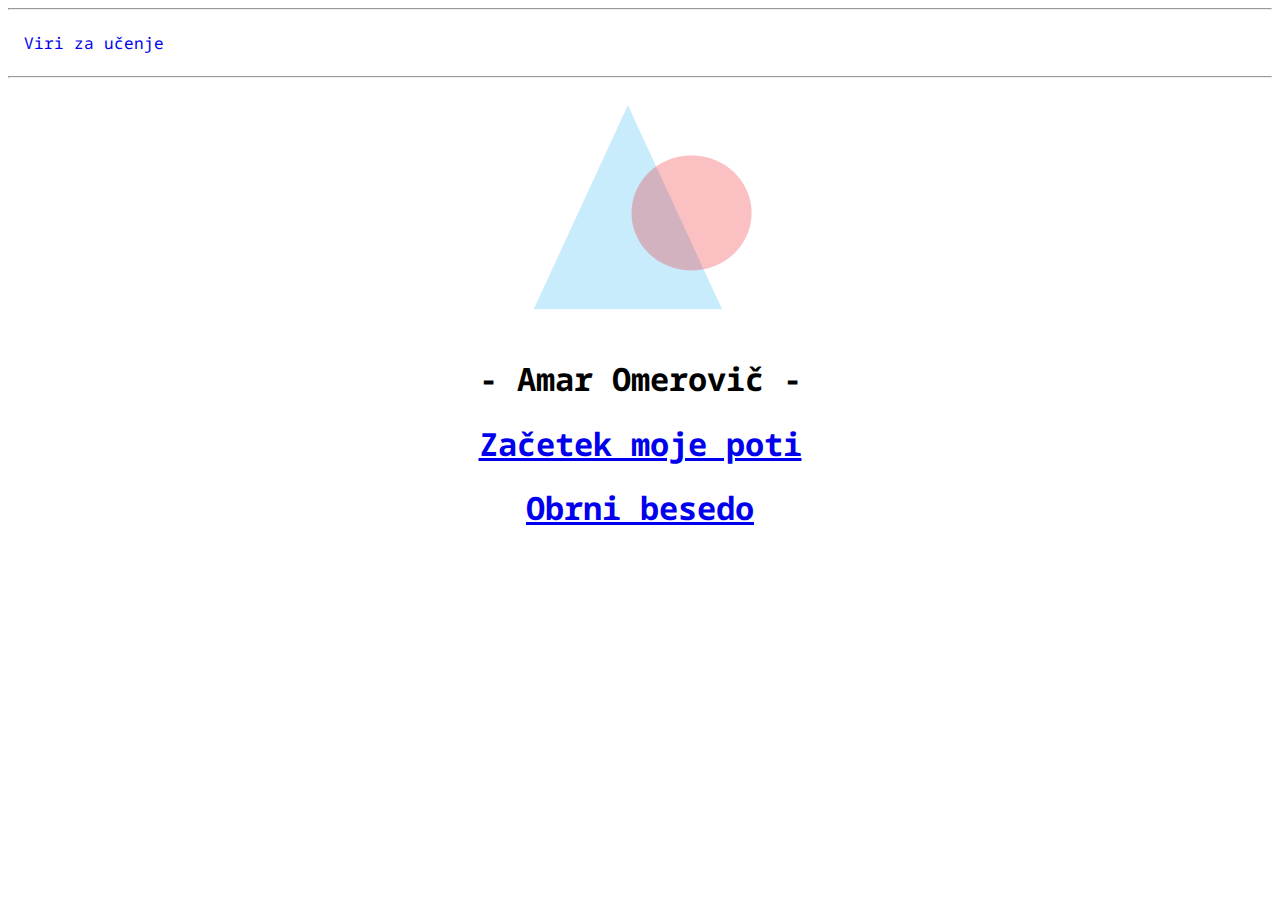
==== index.html @ 15960549 "Add files via upload" ====
<!DOCTYPE html>
<html lang="en">

<meta charset="UTF-8">
<title>Amar Omerovič</title>
<meta name="viewport" content="width=device-width,initial-scale=1">

<style>

@import url('https://fonts.googleapis.com/css2?family=Noto+Sans+Mono&display=swap');

.center {
  display: block;
  margin-left: auto;
  margin-right: auto;
  width: 250px;
  height: 250px;
}

h1 {font-family: 'Noto Sans Mono', monospace;}

a {
  color: #0000EE;
  font-family: 'Noto Sans Mono', monospace;
}

ul {
  list-style-type: none;
  margin: 0;
  padding: 0;
  overflow: hidden;
  font-family: 'Noto Sans Mono', monospace;
}

li {
  float: left;
}

li a {
  display: block;
  text-align: center;
  padding: 14px 16px;
  text-decoration: none;
}

li a:hover {
  color: red;
}

</style>

<body>

<div style="text-align: center;">

<hr>
<ul>
 <li><a href="viri.html">Viri za učenje</a></li>
</ul>
<hr>

<img src="bruh.png" class="center">

<h1>- Amar Omerovič -</h1>

<a href="zacetek.html"><h1>Začetek moje poti</h1></a>
<a href="obrni.html"><h1>Obrni besedo</h1></a>

</div>

</body>
</html>
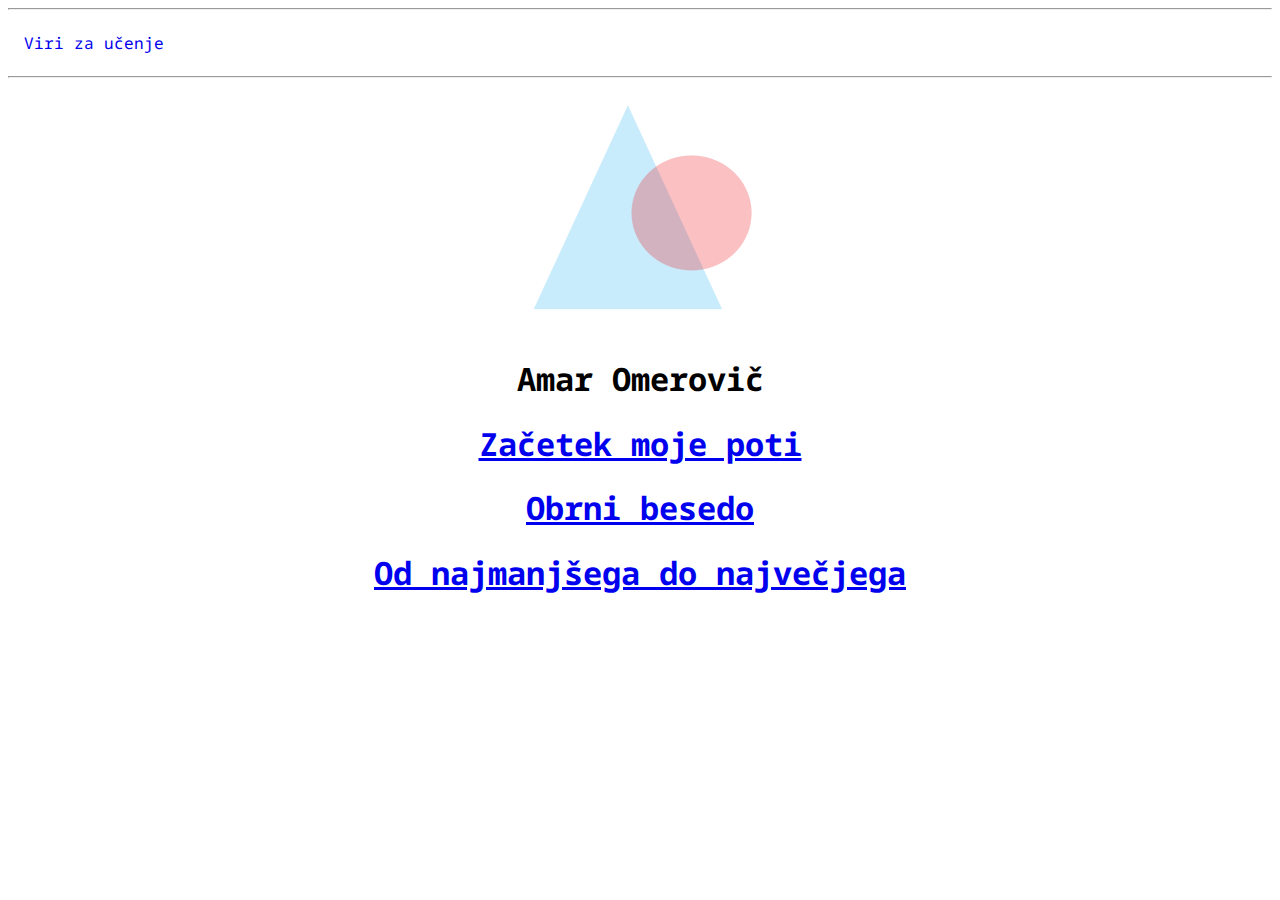
==== commit 40d7271f: "Add files via upload" ====
--- a/index.html
+++ b/index.html
@@ -61,10 +61,11 @@
 
 <img src="bruh.png" class="center">
 
-<h1>- Amar Omerovič -</h1>
+<h1>Amar Omerovič</h1>
 
 <a href="zacetek.html"><h1>Začetek moje poti</h1></a>
 <a href="obrni.html"><h1>Obrni besedo</h1></a>
+<a href="najmanjnajvec.html"><h1>Od najmanjšega do največjega</h1></a>
 
 </div>
 
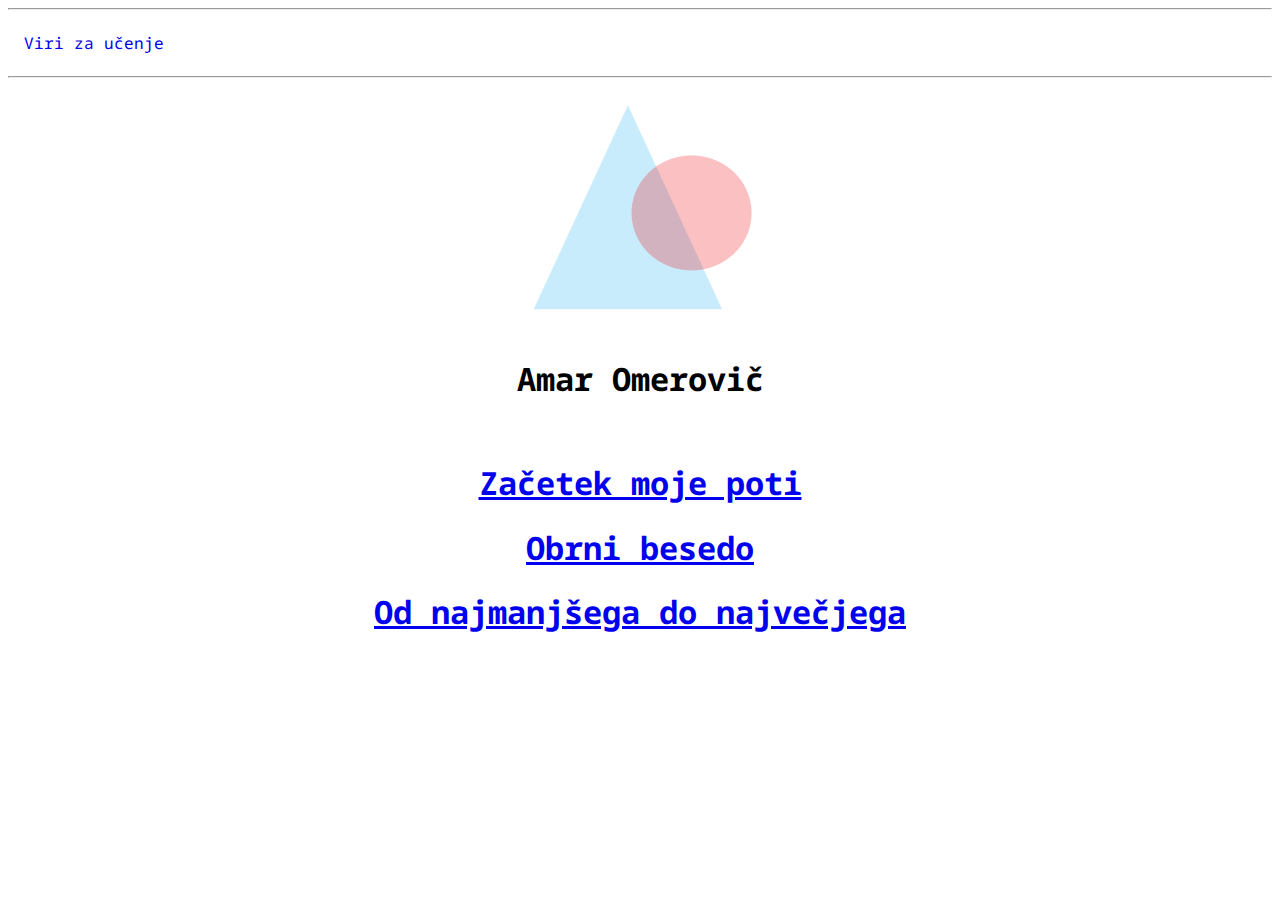
==== commit 46bc4998: "Update index.html" ====
--- a/index.html
+++ b/index.html
@@ -63,6 +63,8 @@
 
 <h1>Amar Omerovič</h1>
 
+<br>  
+  
 <a href="zacetek.html"><h1>Začetek moje poti</h1></a>
 <a href="obrni.html"><h1>Obrni besedo</h1></a>
 <a href="najmanjnajvec.html"><h1>Od najmanjšega do največjega</h1></a>
@@ -70,4 +72,4 @@
 </div>
 
 </body>
-</html> +</html> 
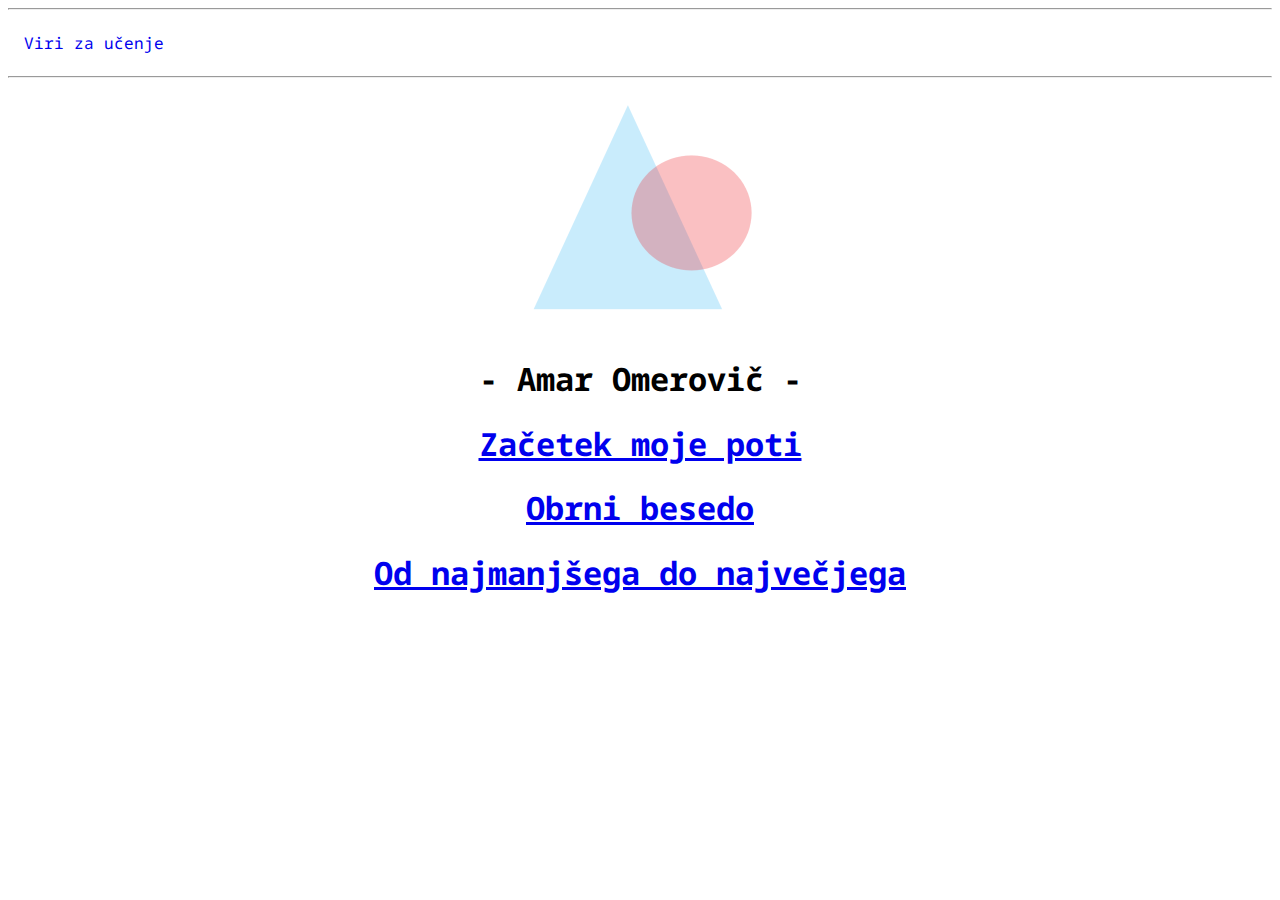
==== commit 31f2ac38: "Add files via upload" ====
--- a/index.html
+++ b/index.html
@@ -61,10 +61,8 @@
 
 <img src="bruh.png" class="center">
 
-<h1>Amar Omerovič</h1>
+<h1>- Amar Omerovič -</h1>
 
-<br>  
-  
 <a href="zacetek.html"><h1>Začetek moje poti</h1></a>
 <a href="obrni.html"><h1>Obrni besedo</h1></a>
 <a href="najmanjnajvec.html"><h1>Od najmanjšega do največjega</h1></a>
@@ -72,4 +70,4 @@
 </div>
 
 </body>
-</html> 
+</html> 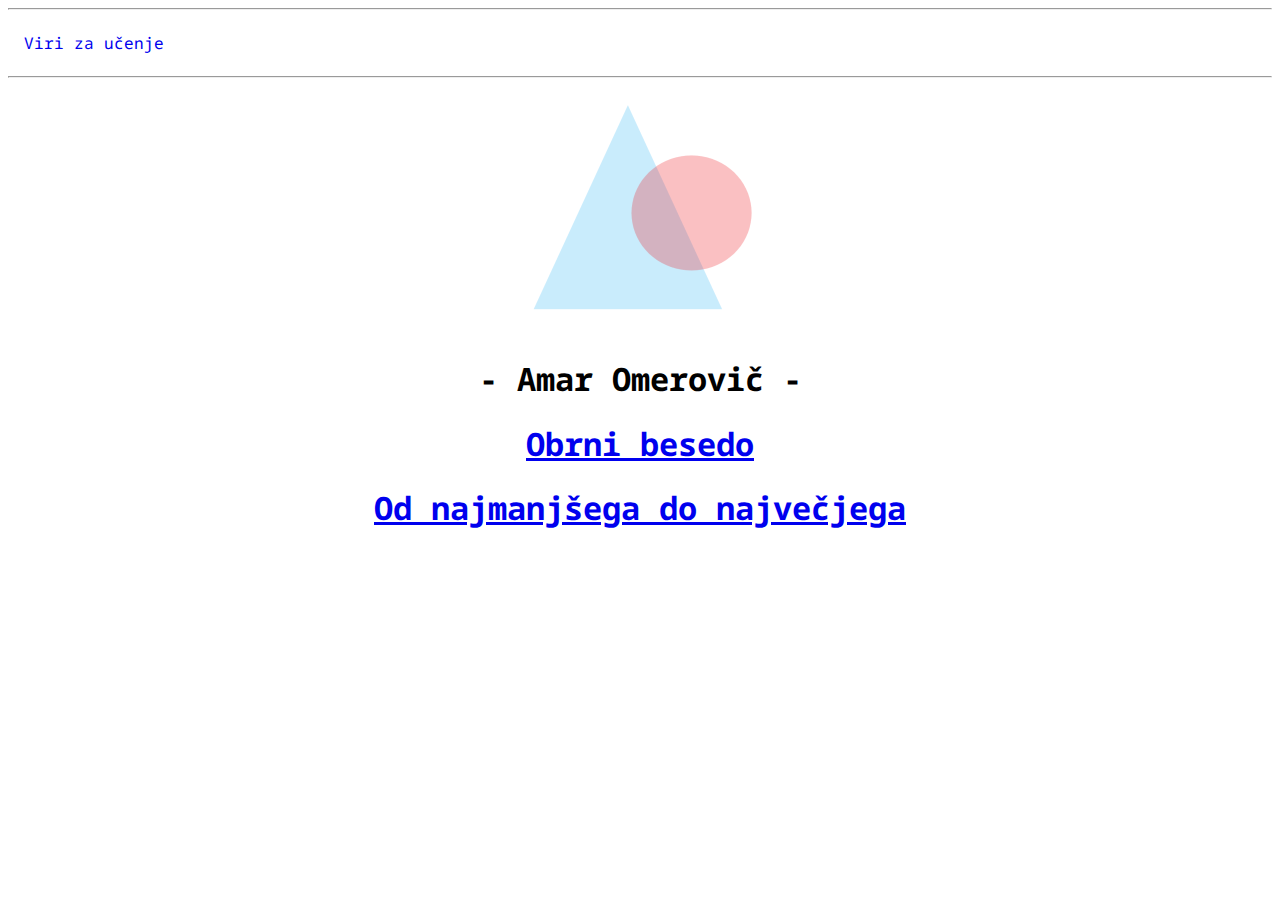
==== commit b4b206ed: "Update index.html" ====
--- a/index.html
+++ b/index.html
@@ -63,11 +63,10 @@
 
 <h1>- Amar Omerovič -</h1>
 
-<a href="zacetek.html"><h1>Začetek moje poti</h1></a>
 <a href="obrni.html"><h1>Obrni besedo</h1></a>
 <a href="najmanjnajvec.html"><h1>Od najmanjšega do največjega</h1></a>
 
 </div>
 
 </body>
-</html> +</html> 
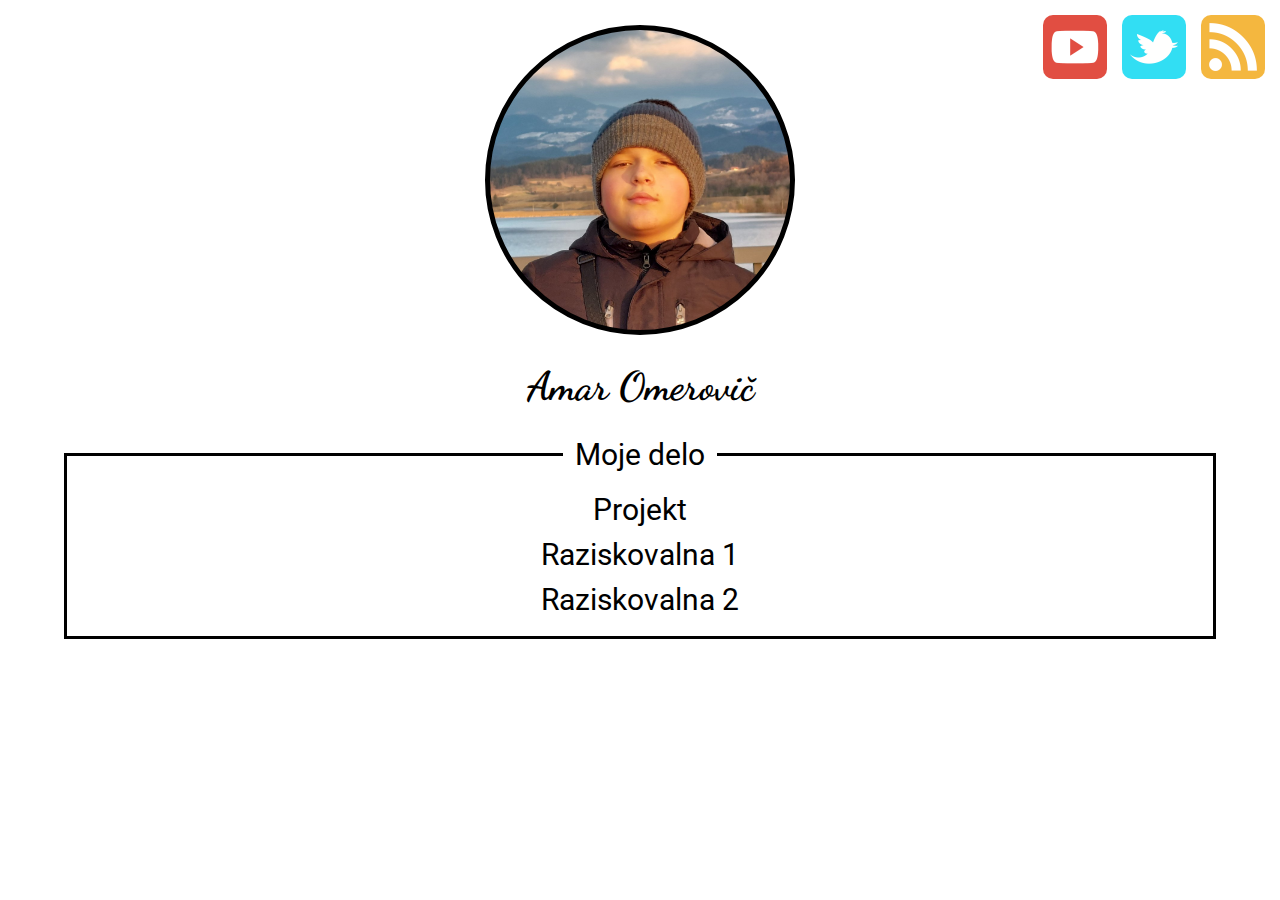
==== commit 1d0e1126: "Add files via upload" ====
--- a/index.html
+++ b/index.html
@@ -1,72 +1,90 @@
 <!DOCTYPE html>
-<html lang="en">
+<html lang="sl">
+<head>
+    <meta charset="UTF-8">
+    <meta http-equiv="X-UA-Compatible" content="IE=edge">
+    <meta name="viewport" content="width=device-width, initial-scale=1.0">
+    <title>Portfolio</title>
+    <link href="https://fonts.googleapis.com/css2?family=Dancing+Script&family=Shizuru&display=swap" rel="stylesheet"> 
+    <link href="https://fonts.googleapis.com/css2?family=Roboto:wght@300&display=swap" rel="stylesheet">
+    <link rel="stylesheet" href="https://cdnjs.cloudflare.com/ajax/libs/animate.css/4.1.1/animate.min.css">
+</head>
+<style>
+body{margin: 0;}
 
-<meta charset="UTF-8">
-<title>Amar Omerovič</title>
-<meta name="viewport" content="width=device-width,initial-scale=1">
+.center{text-align: center;}
 
-<style>
+.pic{width: 300px; height: 300px; border-style: solid; border-width: 5px; border-color: black; border-radius: 300px; margin: auto; margin-top: 25px; background-image: url(slikca.jpg); background-repeat: no-repeat; background-position: center center; background-size: 120% 150%;}
 
-@import url('https://fonts.googleapis.com/css2?family=Noto+Sans+Mono&display=swap');
+.name{font-family: 'Dancing Script', cursive; font-size: 40px;}
 
-.center {
-  display: block;
-  margin-left: auto;
-  margin-right: auto;
-  width: 250px;
-  height: 250px;
-}
+.crta{border-style: solid; border-width: 2px; border-color: black;}
+  
+.rss{border-radius: 10px; position: absolute; top: 0px; right: 0px; width: 64px; height: 64px; margin: 15px;} 
+ 
+.twtr{border-radius: 10px; position: absolute; top: 0px; right: 79px; width: 64px; height: 64px; margin: 15px;}  
+ 
+.yt{border-radius: 10px; position: absolute; top: 0px; right: 158px; width: 64px; height: 64px; margin: 15px;}  
 
-h1 {font-family: 'Noto Sans Mono', monospace;}
+.links:hover{opacity: 0.5; margin-top: 10px;}
 
-a {
-  color: #0000EE;
-  font-family: 'Noto Sans Mono', monospace;
-}
+fieldset{font-family: 'Roboto', sans-serif; font-size: 30px; margin: 5%; margin-top: 15px; border-style: solid; border-width: 3px; border-color: black;}
+legend{margin: auto;}
+li{margin-top: 10px;}
 
-ul {
-  list-style-type: none;
-  margin: 0;
-  padding: 0;
-  overflow: hidden;
-  font-family: 'Noto Sans Mono', monospace;
-}
+@media only screen and (max-width: 780px) {
+  
+.rss{top: 0px; right: 0px;} 
+ 
+.twtr{top: 79px; right: 0px;}  
+ 
+.yt{top: 158px; right: 0px;}  
 
-li {
-  float: left;
-}
+} 
 
-li a {
-  display: block;
-  text-align: center;
-  padding: 14px 16px;
-  text-decoration: none;
-}
+@media only screen and (max-width: 525px) {
+  
+.pic{margin-top: 110px;}
 
-li a:hover {
-  color: red;
-}
+.rss{top: 0px; right: 0px;} 
+ 
+.twtr{top: 0px; right: 79px;}  
+ 
+.yt{top: 0px; right: 158px;}  
+  
+} 
+
+@media only screen and (max-width: 335px) {
+  
+.pic{width: 280px; height: 280px; border-radius: 280px;}
+
+} 
 
 </style>
+<body>
+ <div class="center">
 
-<body>
+ <div class="pic"></div>
 
-<div style="text-align: center;">
+ <h1 class="name">Amar Omerovič</h1>
 
-<hr>
-<ul>
- <li><a href="viri.html">Viri za učenje</a></li>
-</ul>
-<hr>
+ <a href="https://www.google.com/"><img src="rss-icon.png" class="rss links"></a>
 
-<img src="bruh.png" class="center">
+ <a href="https://twitter.com/amaromerovich"><img src="twitter-icon.png" class="twtr links"></a>
 
-<h1>- Amar Omerovič -</h1>
+ <a href="https://www.youtube.com/channel/UCzV7BA8qK9dZCt4IAp3p60A"><img src="yt.png" class="yt links"></a>  
+ 
+ <fieldset>
+    <legend><span style="margin: 10px;">Moje delo</span></legend>
 
-<a href="obrni.html"><h1>Obrni besedo</h1></a>
-<a href="najmanjnajvec.html"><h1>Od najmanjšega do največjega</h1></a>
+	<ul style="list-style-position: inside; list-style-type: none; margin: 0; padding: 0;">
+    <li>Projekt</li>
+    <li>Raziskovalna 1</li>
+    <li>Raziskovalna 2</li>
+    </ul> 
 
-</div>
-
+ </fieldset>
+ 
+ </div>
 </body>
-</html> 
+</html>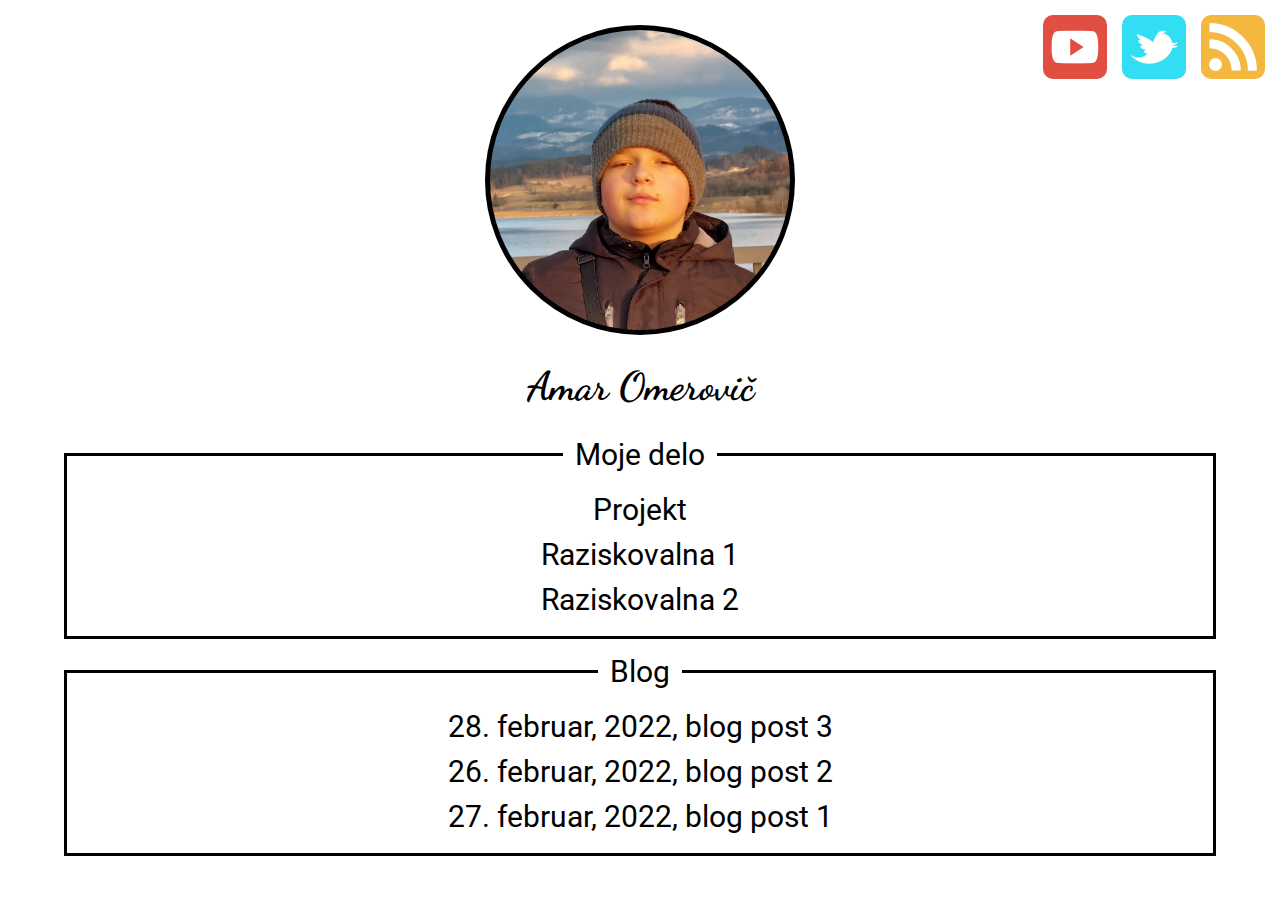
==== commit f902404f: "Add files via upload" ====
--- a/index.html
+++ b/index.html
@@ -74,7 +74,7 @@
 
  <a href="https://www.youtube.com/channel/UCzV7BA8qK9dZCt4IAp3p60A"><img src="yt.png" class="yt links"></a>  
  
- <fieldset>
+ <fieldset style="margin-bottom: 0px;">
     <legend><span style="margin: 10px;">Moje delo</span></legend>
 
 	<ul style="list-style-position: inside; list-style-type: none; margin: 0; padding: 0;">
@@ -85,6 +85,17 @@
 
  </fieldset>
  
+ <fieldset>
+    <legend><span style="margin: 10px;">Blog</span></legend>
+
+	<ul style="list-style-position: inside; list-style-type: none; margin: 0; padding: 0;">
+    <li>28. februar, 2022, blog post 3</li>
+    <li>26. februar, 2022, blog post 2</li>
+    <li>27. februar, 2022, blog post 1</li>
+    </ul> 
+
+ </fieldset>
+ 
  </div>
 </body>
 </html>